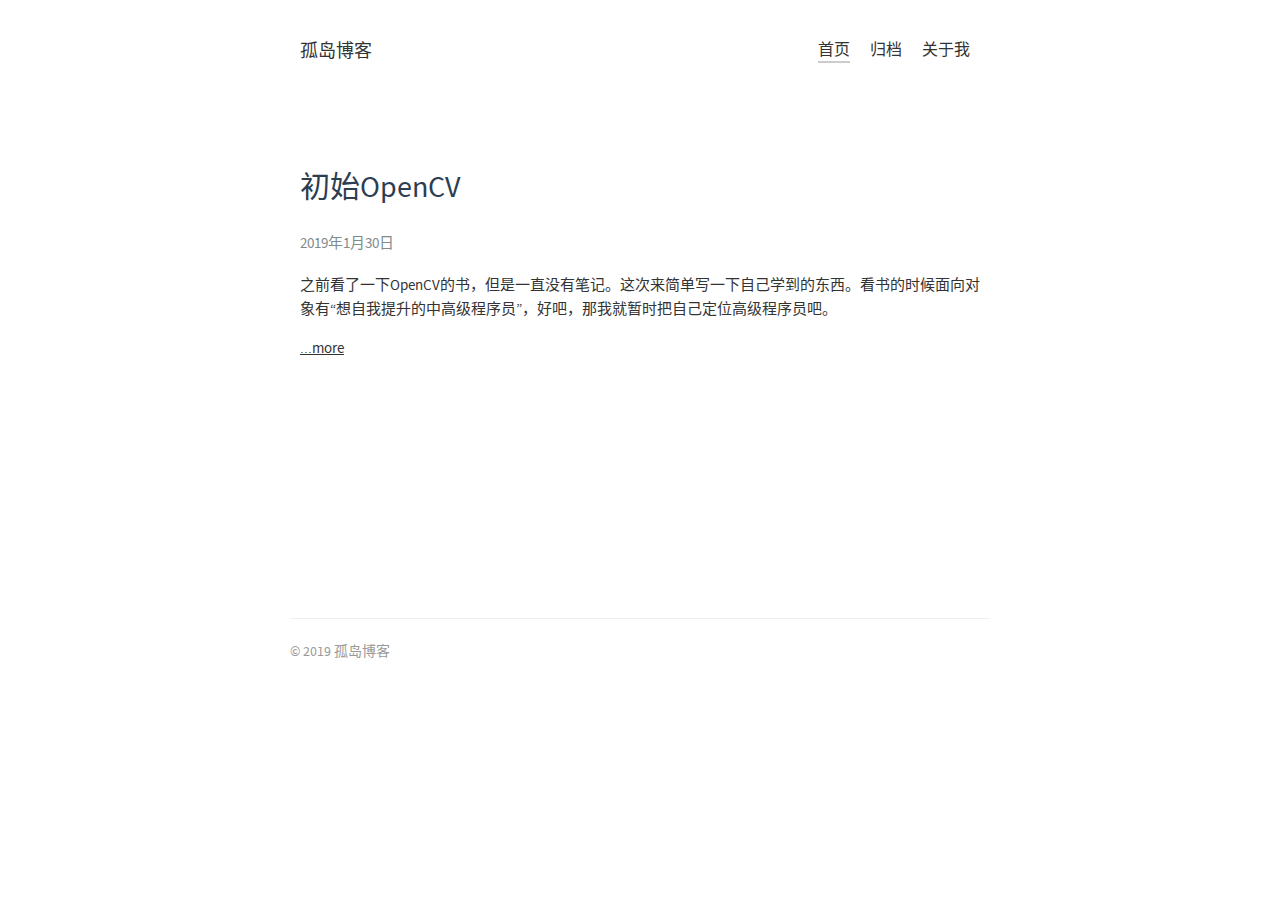
==== index.html @ 53d6f349 "Site updated: 2019-01-30 17:57:04" ====
<!DOCTYPE html><html lang="zh-CN"><head><meta name="generator" content="Hexo 3.8.0"><meta charset="utf-8"><meta name="X-UA-Compatible" content="IE=edge"><title> 孤岛博客</title><meta name="description" content="谁知道孤岛以外是什么"><meta name="viewport" content="width=device-width, initial-scale=1"><link rel="icon" href="/logo.png"><link rel="stylesheet" href="/css/style.css"><link rel="search" type="application/opensearchdescription+xml" href="https://islet.blog/atom.xml" title="孤岛博客"></head><body><div class="wrap"><header><h1 class="title">孤岛博客</h1><ul class="nav nav-list"><li class="nav-list-item"><a class="nav-list-link active" href="/" target="_self">首页</a></li><li class="nav-list-item"><a class="nav-list-link" href="/archives/" target="_self">归档</a></li><li class="nav-list-item"><a class="nav-list-link" href="https://zhangzhihao.site" target="_blank">关于我</a></li></ul></header><main class="container"><ul class="home post-list"><li class="post-list-item"><article class="post-block"><h2 class="post-title"><a class="post-title-link" href="/OpenCV/opencv-start/">初始OpenCV</a></h2><div class="post-info">2019年1月30日</div><div class="post-content"><p>之前看了一下OpenCV的书，但是一直没有笔记。这次来简单写一下自己学到的东西。看书的时候面向对象有“想自我提升的中高级程序员”，好吧，那我就暂时把自己定位高级程序员吧。</p></div><a class="read-more" href="/OpenCV/opencv-start/">...more</a></article></li></ul></main><footer><div class="paginator"></div><div class="copyright"><p>© 2019 孤岛博客</p></div></footer></div></body></html>
---- css/style.css ----
@charset "utf-8";
/* normalize.css v3.0.3 | MIT License | github.com/necolas/normalize.css */
html{font-family:sans-serif;-ms-text-size-adjust:100%;-webkit-text-size-adjust:100%;}body{margin:0}article,aside,details,figcaption,figure,footer,header,hgroup,main,menu,nav,section,summary{display:block}audio,canvas,progress,video{display:inline-block;vertical-align:baseline;}audio:not([controls]){display:none;height:0}[hidden],template{display:none}a{background-color:transparent}a:active,a:hover{outline:0}abbr[title]{border-bottom:1px dotted}b,strong{font-weight:bold}dfn{font-style:italic}h1{font-size:2em;margin:.67em 0}mark{background:#ff0;color:#000}small{font-size:80%}sub,sup{font-size:75%;line-height:0;position:relative;vertical-align:baseline}sup{top:-.5em}sub{bottom:-.25em}img{border:0}svg:not(:root){overflow:hidden}figure{margin:1em 40px}hr{box-sizing:content-box;height:0}pre{overflow:auto}code,kbd,pre,samp{font-family:monospace,monospace;font-size:1em}button,input,optgroup,select,textarea{color:inherit;font:inherit;margin:0;}button{overflow:visible}button,select{text-transform:none}button,html input[type="button"],input[type="reset"],input[type="submit"]{-webkit-appearance:button;cursor:pointer;}button[disabled],html input[disabled]{cursor:default}button::-moz-focus-inner,input::-moz-focus-inner{border:0;padding:0}input{line-height:normal}input[type="checkbox"],input[type="radio"]{box-sizing:border-box;padding:0;}input[type="number"]::-webkit-inner-spin-button,input[type="number"]::-webkit-outer-spin-button{height:auto}input[type="search"]{-webkit-appearance:textfield;box-sizing:content-box;}input[type="search"]::-webkit-search-cancel-button,input[type="search"]::-webkit-search-decoration{-webkit-appearance:none}fieldset{border:1px solid #c0c0c0;margin:0 2px;padding:.35em .625em .75em}legend{border:0;padding:0;}textarea{overflow:auto}optgroup{font-weight:bold}table{border-collapse:collapse;border-spacing:0}td,th{padding:0}::selection{background-color:#abd2fe}html,body{width:100%;height:100%}body{margin:0;color:#333;font-size:15px;line-height:1.6;background-color:#fff;font-family:'sourcesanspro','Helvetica Neue',Arial,sans-serif}ul.nav,ul.post-list{margin:0;padding:0;list-style-type:none}ul{margin:1rem 0}a,a:active{color:#0366d6;text-decoration:none}a.nav-list-link.active,a.nav-list-link:hover,a.post-title-link:hover{border-bottom:2px solid #ccc}hr{border:0}code{margin:0 2px;padding:3px 5px;color:#d73a49;border-radius:2px;white-space:inherit}iframe,video{max-width:100%;margin:1rem auto;display:block}table{width:100%;margin:1em auto;}table thead{background-color:#ddd;}table thead th{padding:5px;min-width:20px}table tbody tr:nth-child(2n){background-color:#eee}table tbody td{padding:5px;vertical-align:text-top}header{min-height:60px;padding:20px 10px;}header .title{float:left;margin-top:18px;font-size:18px;font-weight:normal;text-transform:uppercase}header .nav{float:right;left:80px}header .nav-list-item{display:inline-block;padding:19px 10px;}header .nav-list-item a{color:#333;font-size:16px;line-height:1.4}.home.post-list{margin:2em 0;}.home.post-list .post-list-item{padding:1em 0 3em;border-bottom:1px solid #efefef;}.home.post-list .post-list-item:last-child{border-bottom:0}.home.post-list .post-content h2:before,.home.post-list .post-content h3:before,.home.post-list .post-content h4:before,.home.post-list .post-content h5:before,.home.post-list .post-content h6:before{content:''}.home.post-list .post-content > ul{list-style:initial}.home.post-list .read-more{color:#333;text-decoration:underline}.archive .archive-year{font-size:2em}.archive .post-item{padding:1.5em 0;}.archive .post-item .post-info{float:right;width:125px;text-align:right;color:#7f8c8d}.archive .post-time,.archive .post-title-link{font-size:1rem}.archive .post-title-link{color:#333;word-break:break-all;}.archive .post-title-link:hover{border-bottom:0;text-decoration:underline}.archive .post-from{margin-left:8px;color:#333;}.archive .post-from:hover{text-decoration:underline}.post{padding-top:1em}.post-block .post-title{margin:.65em 0;font-weight:normal;font-size:2em;}.post-block .post-title .post-title-link{color:#2c3e50}.post-block .post-info{margin:1.2em 0;color:#7f8c8d;}.post-block .post-info span{margin-left:.5rem}.post-block .post-info a.post-from{margin-left:.5rem;padding:3px 6px;border-radius:5px;font-size:14px;color:#333;}.post-block .post-info a.post-from:hover{text-decoration:underline}.post-content h2,.post-content h3,.post-content h4,.post-content h5,.post-content h6{position:relative;margin:1em 0}.post-content h2,.post-content h3{font-size:22px}.post-content h4,.post-content h5,.post-content h6{font-size:18px}.post-content a{color:#0366d6;word-break:break-all;}.post-content a:hover{text-decoration:underline}.post-content blockquote{margin:2em 0;padding-left:20px;border-left:.25em solid #dfe2e5;color:#6a737d}.post-content img{display:block;max-width:100%;margin:1em auto}.post-content > table,.post-content > figure.highlight{box-shadow:0 1px 2px rgba(0,0,0,0.125)}.post-content .tip{position:relative;margin:2em 0;padding:12px 24px 12px 30px;border-left:4px solid #f66;border-top-right-radius:2px;border-bottom-right-radius:2px;background-color:#f8f8f8;}.post-content .tip br{display:none}.post-content .tip:before{position:absolute;top:14px;left:-12px;content:"!";width:20px;height:20px;border-radius:100%;color:#fff;font-size:14px;line-height:20px;font-weight:bold;text-align:center;background-color:#f66;font-family:'Dosis','Source Sans Pro','Helvetica Neue',Arial,sans-serif}#mask{position:fixed;overflow:scroll;width:100%;height:100%;padding:1em 0;background-color:rgba(0,0,0,0.5);z-index:10;}#mask #mask-image{max-width:95%}code,pre{font-size:.8em;background-color:#f8f8f8;font-family:'Roboto Mono',Monaco,courier,monospace}.highlight{position:relative;margin:1em 0;border-radius:2px;line-height:1.1em;background-color:#f8f8f8;overflow-x:auto;}.highlight table,.highlight tr,.highlight td{width:100%;border-collapse:collapse;padding:0;margin:0}.highlight .gutter{display:none}.highlight .code pre{padding:1.2em 1.4em;line-height:1.5em;margin:0;}.highlight .code pre .line{width:auto;height:18px}.codebase,.highlight.#html .code:after,.highlight.#js .code:after,.highlight.#bash .code:after,.highlight.#css .code:after,.highlight.#scss .code:after,.highlight.#diff .code:after,.highlight.#java .code:after,.highlight.#xml .code:after,.highlight.#python .code:after,.highlight.#json .code:after,.highlight.#swift .code:after,.highlight.#ruby .code:after,.highlight.#perl .code:after,.highlight.#php .code:after,.highlight.#c .code:after,.highlight.#cpp .code:after,.highlight.#ts .code:after{position:absolute;top:0;right:0;color:#ccc;text-align:right;font-size:.75em;padding:5px 10px 0;line-height:15px;height:15px;font-weight:600}.highlight.#html .code:after{content:"html";}.highlight.#js .code:after{content:"js";}.highlight.#bash .code:after{content:"bash";}.highlight.#css .code:after{content:"css";}.highlight.#scss .code:after{content:"scss";}.highlight.#diff .code:after{content:"diff";}.highlight.#java .code:after{content:"java";}.highlight.#xml .code:after{content:"xml";}.highlight.#python .code:after{content:"python";}.highlight.#json .code:after{content:"json";}.highlight.#swift .code:after{content:"swift";}.highlight.#ruby .code:after{content:"ruby";}.highlight.#perl .code:after{content:"perl";}.highlight.#php .code:after{content:"php";}.highlight.#c .code:after{content:"c";}.highlight.#java .code:after{content:"java";}.highlight.#cpp .code:after{content:"cpp";}.highlight.#ts .code:after{content:"ts";}.highlight.cpp .code:after{content:'C++'}pre{color:#525252;}pre .function .keyword,pre .constant{color:#005cc5}pre .keyword,pre .attribute{color:#d73a49}pre .number,pre .literal{color:#ae81ff}pre .tag,pre .tag .title,pre .change,pre .winutils,pre .flow,pre .lisp .title,pre .clojure .built_in,pre .nginx .title,pre .tex .special{color:#2973b7}pre .symbol,pre .symbol .string,pre .value,pre .regexp{color:#032f62}pre .title{color:#83b917}pre .tag .value,pre .string,pre .subst,pre .haskell .type,pre .preprocessor,pre .ruby .class .parent,pre .built_in,pre .sql .aggregate,pre .django .template_tag,pre .django .variable,pre .smalltalk .class,pre .javadoc,pre .django .filter .argument,pre .smalltalk .localvars,pre .smalltalk .array,pre .attr_selector,pre .pseudo,pre .addition,pre .stream,pre .envvar,pre .apache .tag,pre .apache .cbracket,pre .tex .command,pre .prompt{color:#032f62}pre .comment,pre .java .annotation,pre .python .decorator,pre .template_comment,pre .pi,pre .doctype,pre .shebang,pre .apache .sqbracket,pre .tex .formula{color:#b3b3b3}pre .deletion{color:#ba4545}pre .coffeescript .javascript,pre .javascript .xml,pre .tex .formula,pre .xml .javascript,pre .xml .vbscript,pre .xml .css,pre .xml .cdata{opacity:.5}.paginator{margin:6em 0;height:32px;text-align:center;}.paginator .prev,.paginator .next{float:left;margin:0 4px;padding:4px 12px;border-radius:4px;border:1px solid transparent;font-size:14px;color:#666;transition:all .3s;}.paginator .prev:hover,.paginator .next:hover{color:#333;border-color:#999}.paginator .next{float:right}.ds-thread,#disqus_thread{margin-bottom:2em}main.container{margin:2em 10px}@media screen and (min-width:700px){.wrap{width:700px;margin:0 auto}}@media screen and (max-width:700px){.wrap{width:100%}header .title{margin-top:10px}header a.logo-link,header ul.nav.nav-list{float:none;display:block;text-align:center}header li.nav-list-item{padding:10px 10px}main.container,.home.post-list,.archive{margin-top:0}.archive .post-item{padding-left:20px}.post-content h2,.post-content h3,.post-content h4,.post-content h5,.post-content h6{max-width:300px;left:15px}.ds-thread,#disqus_thread{margin:2em 10px}}footer{padding-bottom:1px;}footer .copyright{padding:1em 0 5em;border-top:1px solid #efefef;text-align:left;}footer .copyright p,footer .copyright a{font-size:14px;font-weight:100;color:#999;margin:.5em 0}footer .copyright a:hover{text-decoration:underline;color:#666}@font-face{font-family:'sourcesanspro';src:url("../font/sourcesanspro.woff2") format('woff2'),url("../font/sourcesanspro.woff") format('woff');font-weight:normal;font-style:normal}
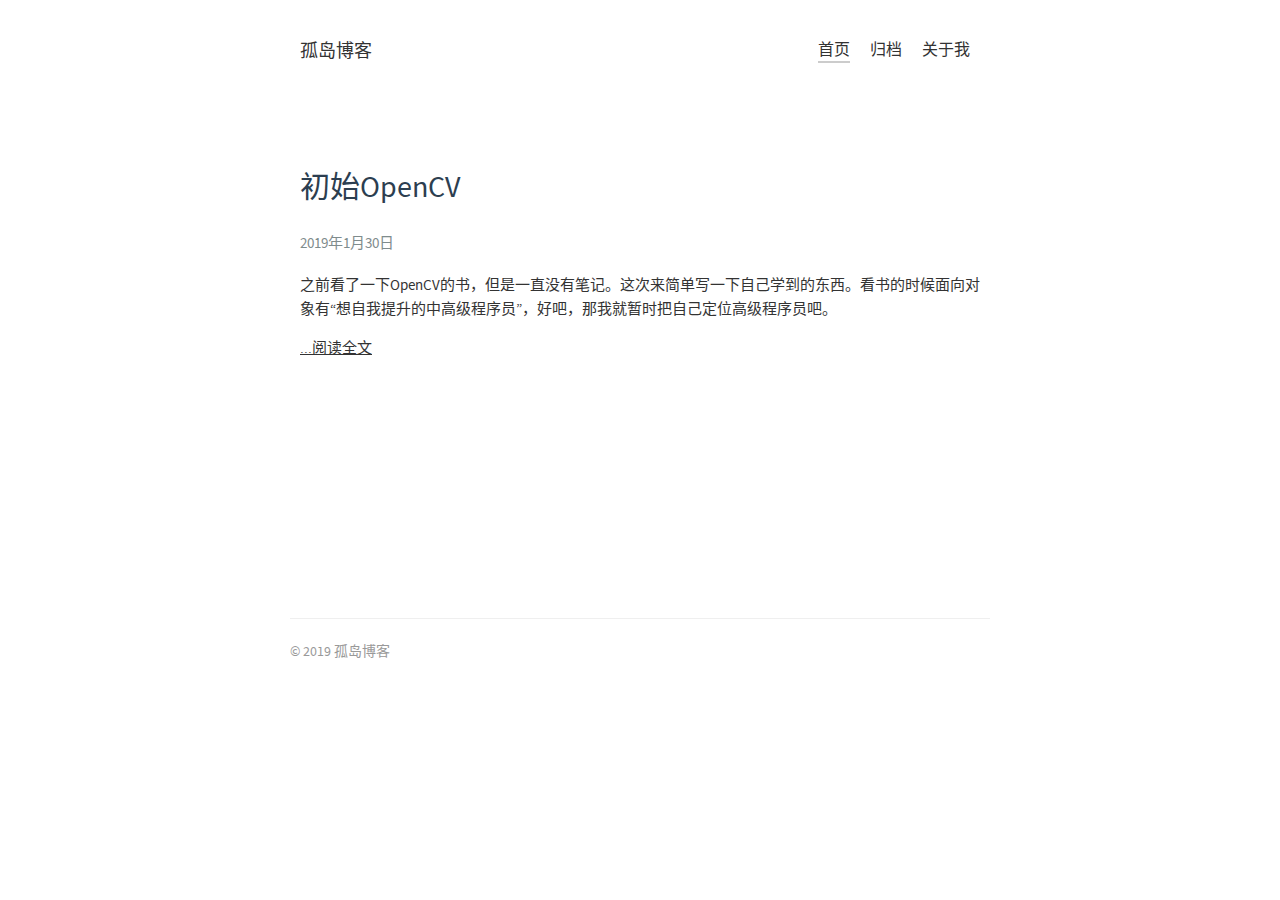
==== commit ff180c5a: "Site updated: 2019-01-30 18:02:40" ====
--- a/index.html
+++ b/index.html
@@ -1 +1 @@
-<!DOCTYPE html><html lang="zh-CN"><head><meta name="generator" content="Hexo 3.8.0"><meta charset="utf-8"><meta name="X-UA-Compatible" content="IE=edge"><title> 孤岛博客</title><meta name="description" content="谁知道孤岛以外是什么"><meta name="viewport" content="width=device-width, initial-scale=1"><link rel="icon" href="/logo.png"><link rel="stylesheet" href="/css/style.css"><link rel="search" type="application/opensearchdescription+xml" href="https://islet.blog/atom.xml" title="孤岛博客"></head><body><div class="wrap"><header><h1 class="title">孤岛博客</h1><ul class="nav nav-list"><li class="nav-list-item"><a class="nav-list-link active" href="/" target="_self">首页</a></li><li class="nav-list-item"><a class="nav-list-link" href="/archives/" target="_self">归档</a></li><li class="nav-list-item"><a class="nav-list-link" href="https://zhangzhihao.site" target="_blank">关于我</a></li></ul></header><main class="container"><ul class="home post-list"><li class="post-list-item"><article class="post-block"><h2 class="post-title"><a class="post-title-link" href="/OpenCV/opencv-start/">初始OpenCV</a></h2><div class="post-info">2019年1月30日</div><div class="post-content"><p>之前看了一下OpenCV的书，但是一直没有笔记。这次来简单写一下自己学到的东西。看书的时候面向对象有“想自我提升的中高级程序员”，好吧，那我就暂时把自己定位高级程序员吧。</p></div><a class="read-more" href="/OpenCV/opencv-start/">...more</a></article></li></ul></main><footer><div class="paginator"></div><div class="copyright"><p>© 2019 孤岛博客</p></div></footer></div></body></html>+<!DOCTYPE html><html lang="zh-CN"><head><meta name="generator" content="Hexo 3.8.0"><meta charset="utf-8"><meta name="X-UA-Compatible" content="IE=edge"><title> 孤岛博客</title><meta name="description" content="谁知道孤岛以外是什么"><meta name="viewport" content="width=device-width, initial-scale=1"><link rel="icon" href="/logo.png"><link rel="stylesheet" href="/css/style.css"><link rel="search" type="application/opensearchdescription+xml" href="https://islet.blog/atom.xml" title="孤岛博客"></head><body><div class="wrap"><header><h1 class="title">孤岛博客</h1><ul class="nav nav-list"><li class="nav-list-item"><a class="nav-list-link active" href="/" target="_self">首页</a></li><li class="nav-list-item"><a class="nav-list-link" href="/archives/" target="_self">归档</a></li><li class="nav-list-item"><a class="nav-list-link" href="https://zhangzhihao.site" target="_blank">关于我</a></li></ul></header><main class="container"><ul class="home post-list"><li class="post-list-item"><article class="post-block"><h2 class="post-title"><a class="post-title-link" href="/OpenCV/opencv-start/">初始OpenCV</a></h2><div class="post-info">2019年1月30日</div><div class="post-content"><p>之前看了一下OpenCV的书，但是一直没有笔记。这次来简单写一下自己学到的东西。看书的时候面向对象有“想自我提升的中高级程序员”，好吧，那我就暂时把自己定位高级程序员吧。</p></div><a class="read-more" href="/OpenCV/opencv-start/">...阅读全文</a></article></li></ul></main><footer><div class="paginator"></div><div class="copyright"><p>© 2019 孤岛博客</p></div></footer></div></body></html>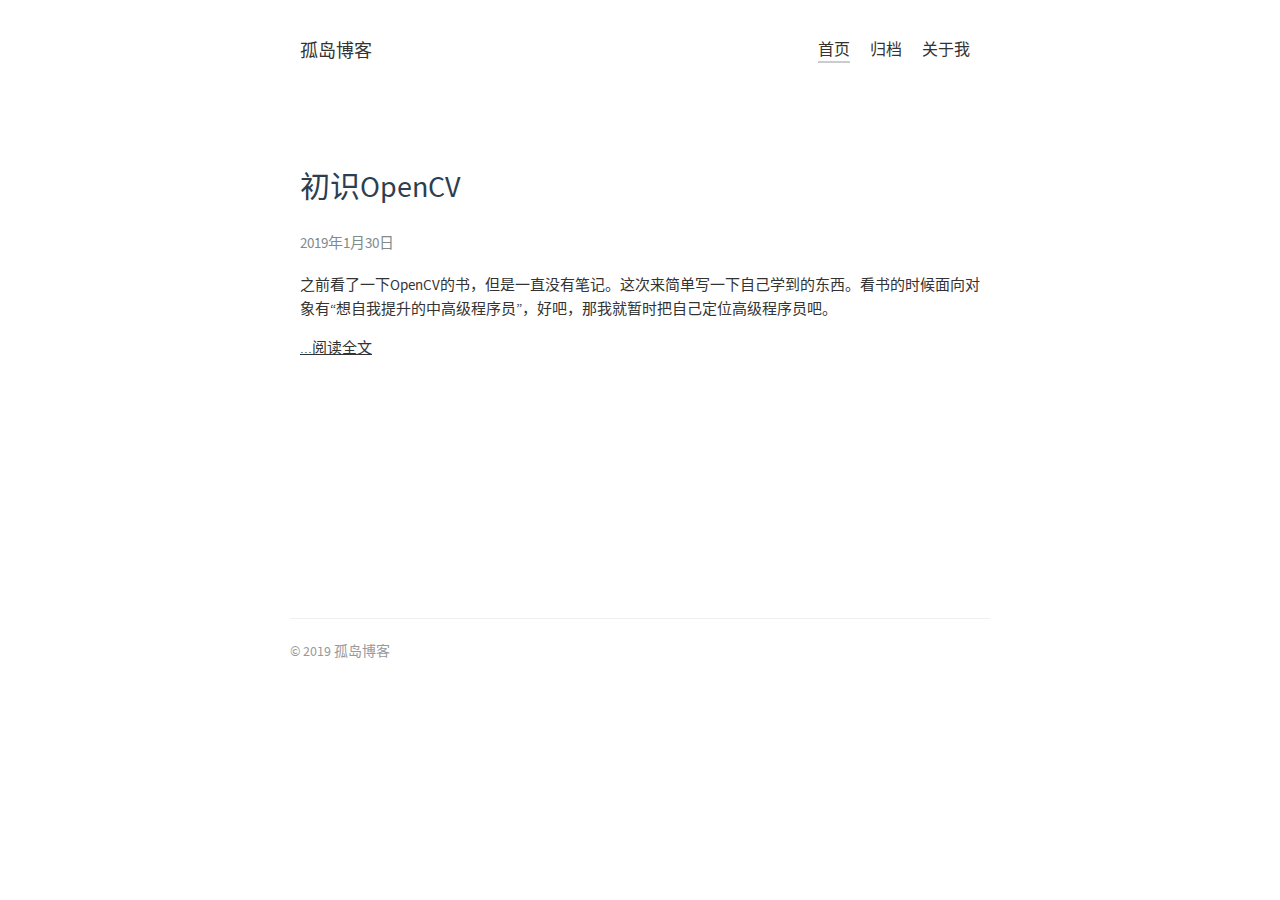
==== commit fa786d71: "Site updated: 2019-01-31 10:12:52" ====
--- a/index.html
+++ b/index.html
@@ -1 +1 @@
-<!DOCTYPE html><html lang="zh-CN"><head><meta name="generator" content="Hexo 3.8.0"><meta charset="utf-8"><meta name="X-UA-Compatible" content="IE=edge"><title> 孤岛博客</title><meta name="description" content="谁知道孤岛以外是什么"><meta name="viewport" content="width=device-width, initial-scale=1"><link rel="icon" href="/logo.png"><link rel="stylesheet" href="/css/style.css"><link rel="search" type="application/opensearchdescription+xml" href="https://islet.blog/atom.xml" title="孤岛博客"></head><body><div class="wrap"><header><h1 class="title">孤岛博客</h1><ul class="nav nav-list"><li class="nav-list-item"><a class="nav-list-link active" href="/" target="_self">首页</a></li><li class="nav-list-item"><a class="nav-list-link" href="/archives/" target="_self">归档</a></li><li class="nav-list-item"><a class="nav-list-link" href="https://zhangzhihao.site" target="_blank">关于我</a></li></ul></header><main class="container"><ul class="home post-list"><li class="post-list-item"><article class="post-block"><h2 class="post-title"><a class="post-title-link" href="/OpenCV/opencv-start/">初始OpenCV</a></h2><div class="post-info">2019年1月30日</div><div class="post-content"><p>之前看了一下OpenCV的书，但是一直没有笔记。这次来简单写一下自己学到的东西。看书的时候面向对象有“想自我提升的中高级程序员”，好吧，那我就暂时把自己定位高级程序员吧。</p></div><a class="read-more" href="/OpenCV/opencv-start/">...阅读全文</a></article></li></ul></main><footer><div class="paginator"></div><div class="copyright"><p>© 2019 孤岛博客</p></div></footer></div></body></html>+<!DOCTYPE html><html lang="zh-CN"><head><meta name="generator" content="Hexo 3.8.0"><meta charset="utf-8"><meta name="X-UA-Compatible" content="IE=edge"><title> 孤岛博客</title><meta name="description" content="谁知道孤岛以外是什么"><meta name="viewport" content="width=device-width, initial-scale=1"><link rel="icon" href="/logo.png"><link rel="stylesheet" href="/css/style.css"><link rel="search" type="application/opensearchdescription+xml" href="https://islet.blog/atom.xml" title="孤岛博客"></head><body><div class="wrap"><header><h1 class="title">孤岛博客</h1><ul class="nav nav-list"><li class="nav-list-item"><a class="nav-list-link active" href="/" target="_self">首页</a></li><li class="nav-list-item"><a class="nav-list-link" href="/archives/" target="_self">归档</a></li><li class="nav-list-item"><a class="nav-list-link" href="https://zhangzhihao.site" target="_blank">关于我</a></li></ul></header><main class="container"><ul class="home post-list"><li class="post-list-item"><article class="post-block"><h2 class="post-title"><a class="post-title-link" href="/OpenCV/opencv-start/">初识OpenCV</a></h2><div class="post-info">2019年1月30日</div><div class="post-content"><p>之前看了一下OpenCV的书，但是一直没有笔记。这次来简单写一下自己学到的东西。看书的时候面向对象有“想自我提升的中高级程序员”，好吧，那我就暂时把自己定位高级程序员吧。</p></div><a class="read-more" href="/OpenCV/opencv-start/">...阅读全文</a></article></li></ul></main><footer><div class="paginator"></div><div class="copyright"><p>© 2019 孤岛博客</p></div></footer></div></body></html>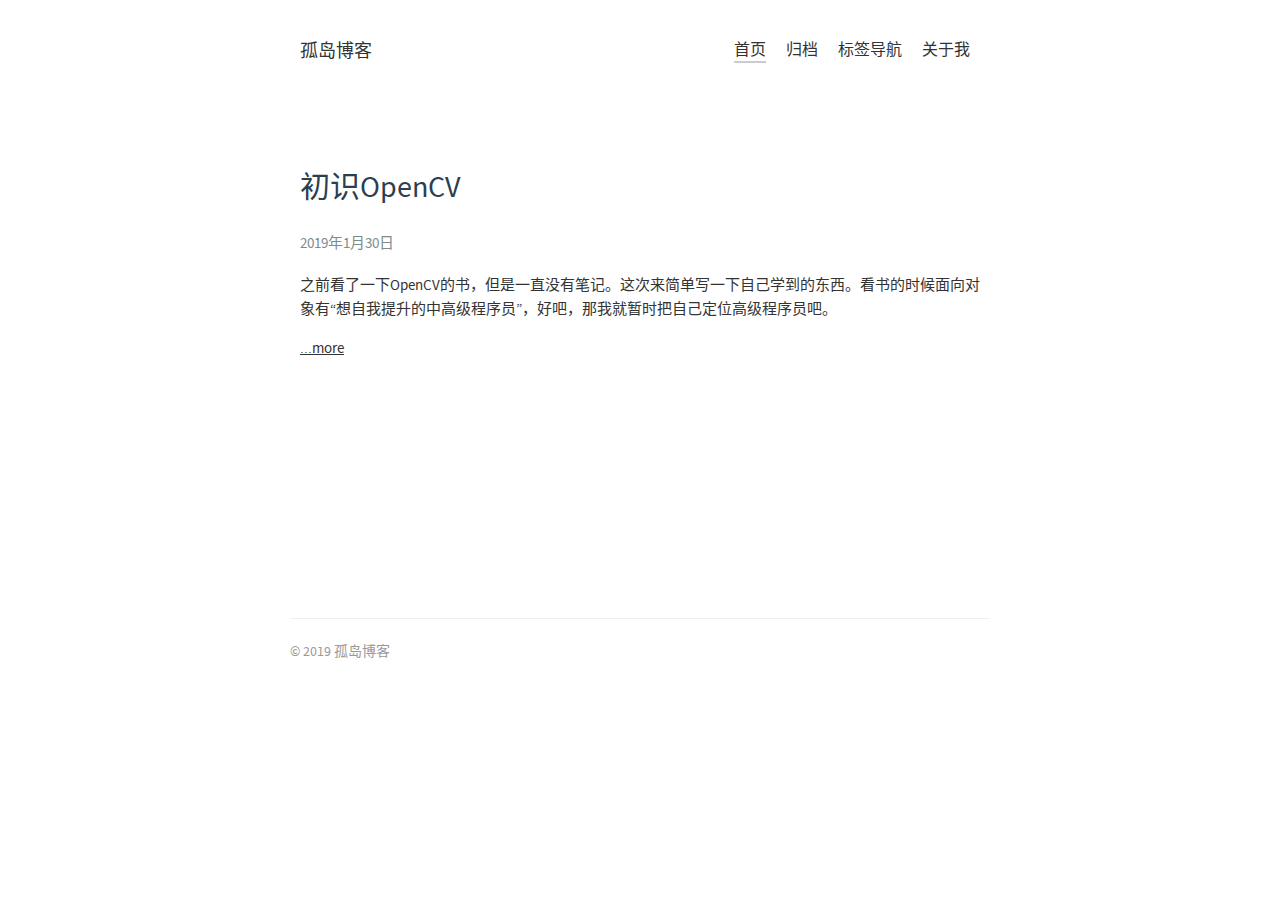
==== commit 7909af5e: "Site updated: 2019-01-31 10:34:20" ====
--- a/index.html
+++ b/index.html
@@ -1 +1 @@
-<!DOCTYPE html><html lang="zh-CN"><head><meta name="generator" content="Hexo 3.8.0"><meta charset="utf-8"><meta name="X-UA-Compatible" content="IE=edge"><title> 孤岛博客</title><meta name="description" content="谁知道孤岛以外是什么"><meta name="viewport" content="width=device-width, initial-scale=1"><link rel="icon" href="/logo.png"><link rel="stylesheet" href="/css/style.css"><link rel="search" type="application/opensearchdescription+xml" href="https://islet.blog/atom.xml" title="孤岛博客"></head><body><div class="wrap"><header><h1 class="title">孤岛博客</h1><ul class="nav nav-list"><li class="nav-list-item"><a class="nav-list-link active" href="/" target="_self">首页</a></li><li class="nav-list-item"><a class="nav-list-link" href="/archives/" target="_self">归档</a></li><li class="nav-list-item"><a class="nav-list-link" href="https://zhangzhihao.site" target="_blank">关于我</a></li></ul></header><main class="container"><ul class="home post-list"><li class="post-list-item"><article class="post-block"><h2 class="post-title"><a class="post-title-link" href="/OpenCV/opencv-start/">初识OpenCV</a></h2><div class="post-info">2019年1月30日</div><div class="post-content"><p>之前看了一下OpenCV的书，但是一直没有笔记。这次来简单写一下自己学到的东西。看书的时候面向对象有“想自我提升的中高级程序员”，好吧，那我就暂时把自己定位高级程序员吧。</p></div><a class="read-more" href="/OpenCV/opencv-start/">...阅读全文</a></article></li></ul></main><footer><div class="paginator"></div><div class="copyright"><p>© 2019 孤岛博客</p></div></footer></div></body></html>+<!DOCTYPE html><html lang="zh-CN"><head><meta name="generator" content="Hexo 3.8.0"><meta charset="utf-8"><meta name="X-UA-Compatible" content="IE=edge"><title> 孤岛博客</title><meta name="description" content="谁知道孤岛以外是什么"><meta name="viewport" content="width=device-width, initial-scale=1"><link rel="icon" href="/logo.png"><link rel="stylesheet" href="/css/style.css"><link rel="search" type="application/opensearchdescription+xml" href="https://islet.blog/atom.xml" title="孤岛博客"></head><body><div class="wrap"><header><h1 class="title">孤岛博客</h1><ul class="nav nav-list"><li class="nav-list-item"><a class="nav-list-link active" href="/" target="_self">首页</a></li><li class="nav-list-item"><a class="nav-list-link" href="/archives/" target="_self">归档</a></li><li class="nav-list-item"><a class="nav-list-link" href="/map/" target="_self">标签导航</a></li><li class="nav-list-item"><a class="nav-list-link" href="https://zhangzhihao.site" target="_blank">关于我</a></li></ul></header><main class="container"><ul class="home post-list"><li class="post-list-item"><article class="post-block"><h2 class="post-title"><a class="post-title-link" href="/OpenCV/opencv-start/">初识OpenCV</a></h2><div class="post-info">2019年1月30日</div><div class="post-content"><p>之前看了一下OpenCV的书，但是一直没有笔记。这次来简单写一下自己学到的东西。看书的时候面向对象有“想自我提升的中高级程序员”，好吧，那我就暂时把自己定位高级程序员吧。</p></div><a class="read-more" href="/OpenCV/opencv-start/">...more</a></article></li></ul></main><footer><div class="paginator"></div><div class="copyright"><p>© 2019 孤岛博客</p></div></footer></div></body></html>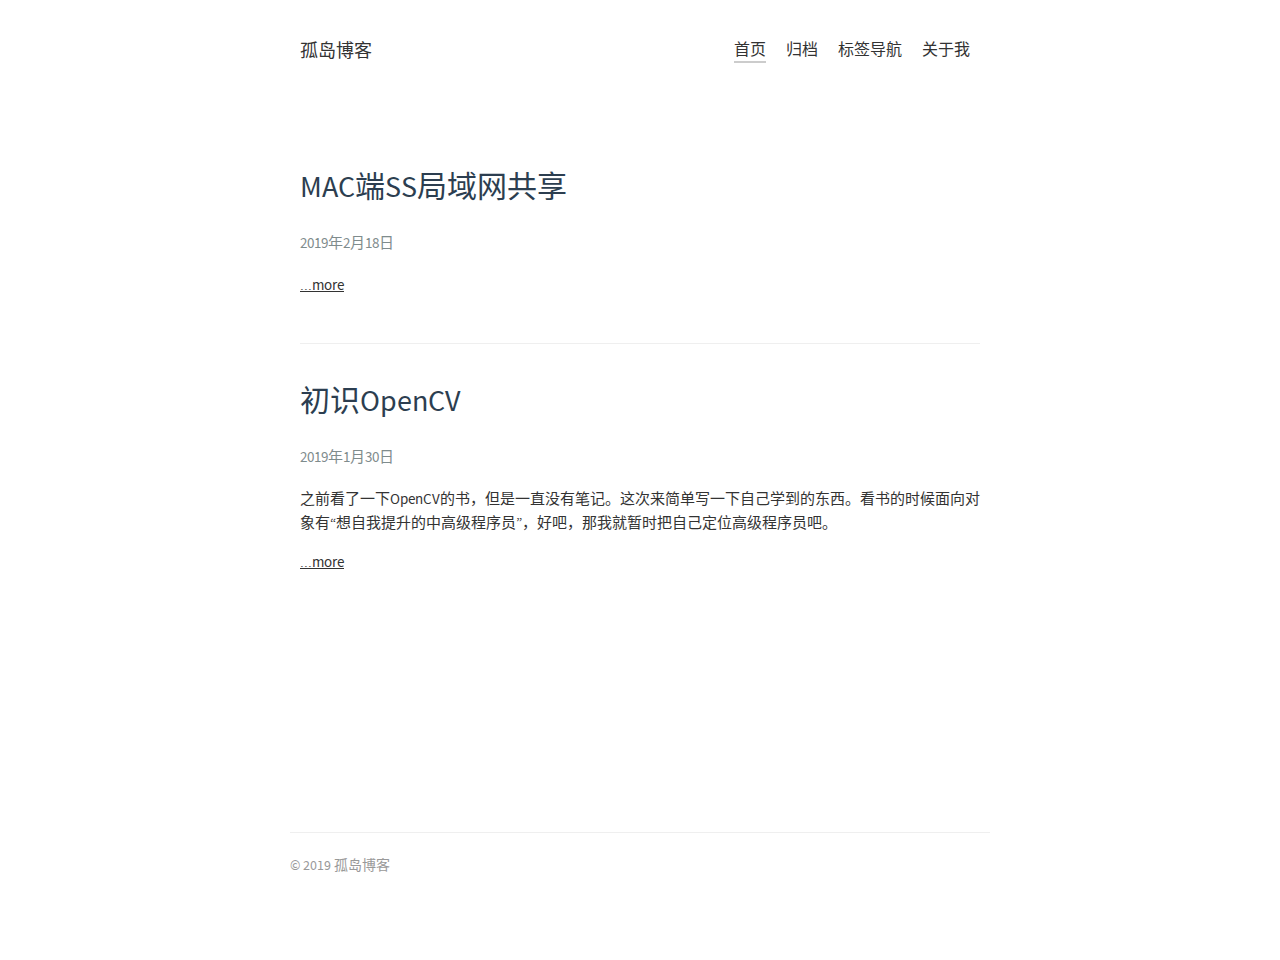
==== commit 0d9fd7e4: "Site updated: 2019-02-18 16:06:36" ====
--- a/index.html
+++ b/index.html
@@ -1 +1 @@
-<!DOCTYPE html><html lang="zh-CN"><head><meta name="generator" content="Hexo 3.8.0"><meta charset="utf-8"><meta name="X-UA-Compatible" content="IE=edge"><title> 孤岛博客</title><meta name="description" content="谁知道孤岛以外是什么"><meta name="viewport" content="width=device-width, initial-scale=1"><link rel="icon" href="/logo.png"><link rel="stylesheet" href="/css/style.css"><link rel="search" type="application/opensearchdescription+xml" href="https://islet.blog/atom.xml" title="孤岛博客"></head><body><div class="wrap"><header><h1 class="title">孤岛博客</h1><ul class="nav nav-list"><li class="nav-list-item"><a class="nav-list-link active" href="/" target="_self">首页</a></li><li class="nav-list-item"><a class="nav-list-link" href="/archives/" target="_self">归档</a></li><li class="nav-list-item"><a class="nav-list-link" href="/map/" target="_self">标签导航</a></li><li class="nav-list-item"><a class="nav-list-link" href="https://zhangzhihao.site" target="_blank">关于我</a></li></ul></header><main class="container"><ul class="home post-list"><li class="post-list-item"><article class="post-block"><h2 class="post-title"><a class="post-title-link" href="/OpenCV/opencv-start/">初识OpenCV</a></h2><div class="post-info">2019年1月30日</div><div class="post-content"><p>之前看了一下OpenCV的书，但是一直没有笔记。这次来简单写一下自己学到的东西。看书的时候面向对象有“想自我提升的中高级程序员”，好吧，那我就暂时把自己定位高级程序员吧。</p></div><a class="read-more" href="/OpenCV/opencv-start/">...more</a></article></li></ul></main><footer><div class="paginator"></div><div class="copyright"><p>© 2019 孤岛博客</p></div></footer></div></body></html>+<!DOCTYPE html><html lang="zh-CN"><head><meta name="generator" content="Hexo 3.8.0"><meta charset="utf-8"><meta name="X-UA-Compatible" content="IE=edge"><title> 孤岛博客</title><meta name="description" content="谁知道孤岛以外是什么"><meta name="viewport" content="width=device-width, initial-scale=1"><link rel="icon" href="/logo.png"><link rel="stylesheet" href="/css/style.css"><link rel="search" type="application/opensearchdescription+xml" href="https://islet.blog/atom.xml" title="孤岛博客"></head><body><div class="wrap"><header><h1 class="title">孤岛博客</h1><ul class="nav nav-list"><li class="nav-list-item"><a class="nav-list-link active" href="/" target="_self">首页</a></li><li class="nav-list-item"><a class="nav-list-link" href="/archives/" target="_self">归档</a></li><li class="nav-list-item"><a class="nav-list-link" href="/map/" target="_self">标签导航</a></li><li class="nav-list-item"><a class="nav-list-link" href="https://zhangzhihao.site" target="_blank">关于我</a></li></ul></header><main class="container"><ul class="home post-list"><li class="post-list-item"><article class="post-block"><h2 class="post-title"><a class="post-title-link" href="/default/mac-share-ss/">MAC端SS局域网共享</a></h2><div class="post-info">2019年2月18日</div><div class="post-content"></div><a class="read-more" href="/default/mac-share-ss/">...more</a></article></li><li class="post-list-item"><article class="post-block"><h2 class="post-title"><a class="post-title-link" href="/OpenCV/opencv-start/">初识OpenCV</a></h2><div class="post-info">2019年1月30日</div><div class="post-content"><p>之前看了一下OpenCV的书，但是一直没有笔记。这次来简单写一下自己学到的东西。看书的时候面向对象有“想自我提升的中高级程序员”，好吧，那我就暂时把自己定位高级程序员吧。</p></div><a class="read-more" href="/OpenCV/opencv-start/">...more</a></article></li></ul></main><footer><div class="paginator"></div><div class="copyright"><p>© 2019 孤岛博客</p></div></footer></div></body></html>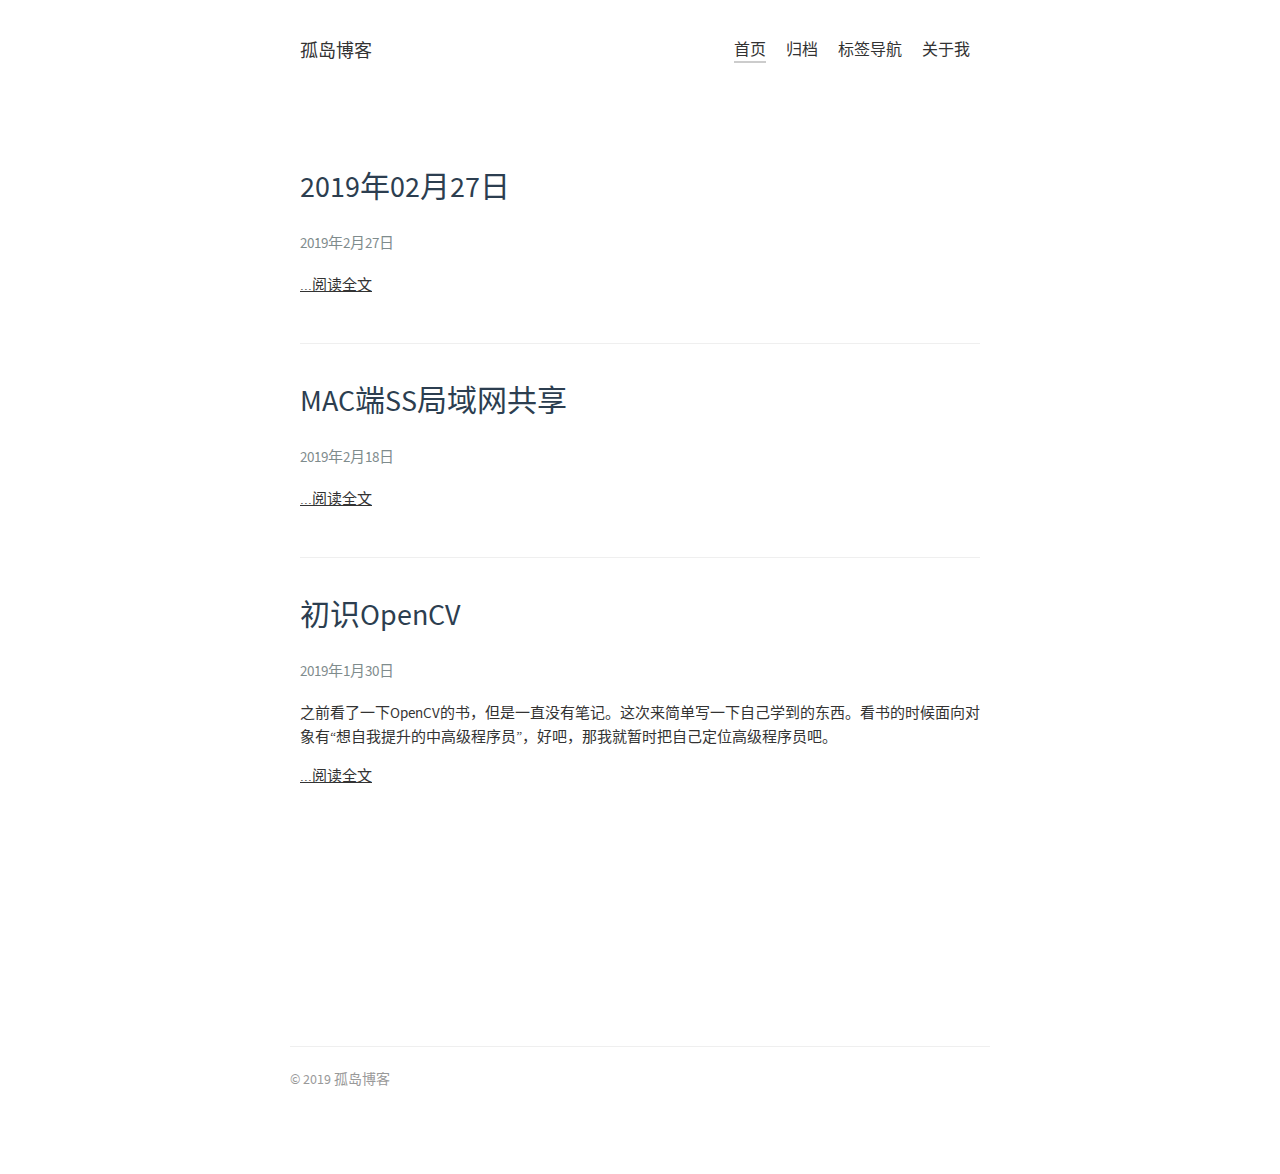
==== commit 02754003: "Site updated: 2019-02-27 15:23:58" ====
--- a/index.html
+++ b/index.html
@@ -1 +1 @@
-<!DOCTYPE html><html lang="zh-CN"><head><meta name="generator" content="Hexo 3.8.0"><meta charset="utf-8"><meta name="X-UA-Compatible" content="IE=edge"><title> 孤岛博客</title><meta name="description" content="谁知道孤岛以外是什么"><meta name="viewport" content="width=device-width, initial-scale=1"><link rel="icon" href="/logo.png"><link rel="stylesheet" href="/css/style.css"><link rel="search" type="application/opensearchdescription+xml" href="https://islet.blog/atom.xml" title="孤岛博客"></head><body><div class="wrap"><header><h1 class="title">孤岛博客</h1><ul class="nav nav-list"><li class="nav-list-item"><a class="nav-list-link active" href="/" target="_self">首页</a></li><li class="nav-list-item"><a class="nav-list-link" href="/archives/" target="_self">归档</a></li><li class="nav-list-item"><a class="nav-list-link" href="/map/" target="_self">标签导航</a></li><li class="nav-list-item"><a class="nav-list-link" href="https://zhangzhihao.site" target="_blank">关于我</a></li></ul></header><main class="container"><ul class="home post-list"><li class="post-list-item"><article class="post-block"><h2 class="post-title"><a class="post-title-link" href="/default/mac-share-ss/">MAC端SS局域网共享</a></h2><div class="post-info">2019年2月18日</div><div class="post-content"></div><a class="read-more" href="/default/mac-share-ss/">...more</a></article></li><li class="post-list-item"><article class="post-block"><h2 class="post-title"><a class="post-title-link" href="/OpenCV/opencv-start/">初识OpenCV</a></h2><div class="post-info">2019年1月30日</div><div class="post-content"><p>之前看了一下OpenCV的书，但是一直没有笔记。这次来简单写一下自己学到的东西。看书的时候面向对象有“想自我提升的中高级程序员”，好吧，那我就暂时把自己定位高级程序员吧。</p></div><a class="read-more" href="/OpenCV/opencv-start/">...more</a></article></li></ul></main><footer><div class="paginator"></div><div class="copyright"><p>© 2019 孤岛博客</p></div></footer></div></body></html>+<!DOCTYPE html><html lang="zh-CN"><head><meta name="generator" content="Hexo 3.8.0"><meta charset="utf-8"><meta name="X-UA-Compatible" content="IE=edge"><title> 孤岛博客</title><meta name="description" content="谁知道孤岛以外是什么"><meta name="viewport" content="width=device-width, initial-scale=1"><link rel="icon" href="/logo.png"><link rel="stylesheet" href="/css/style.css"><link rel="search" type="application/opensearchdescription+xml" href="https://islet.blog/atom.xml" title="孤岛博客"></head><body><div class="wrap"><header><h1 class="title">孤岛博客</h1><ul class="nav nav-list"><li class="nav-list-item"><a class="nav-list-link active" href="/" target="_self">首页</a></li><li class="nav-list-item"><a class="nav-list-link" href="/archives/" target="_self">归档</a></li><li class="nav-list-item"><a class="nav-list-link" href="/map/" target="_self">标签导航</a></li><li class="nav-list-item"><a class="nav-list-link" href="https://zhangzhihao.site" target="_blank">关于我</a></li></ul></header><main class="container"><ul class="home post-list"><li class="post-list-item"><article class="post-block"><h2 class="post-title"><a class="post-title-link" href="/default/2019-02-27/">2019年02月27日</a></h2><div class="post-info">2019年2月27日</div><div class="post-content"></div><a class="read-more" href="/default/2019-02-27/">...阅读全文</a></article></li><li class="post-list-item"><article class="post-block"><h2 class="post-title"><a class="post-title-link" href="/default/mac-share-ss/">MAC端SS局域网共享</a></h2><div class="post-info">2019年2月18日</div><div class="post-content"></div><a class="read-more" href="/default/mac-share-ss/">...阅读全文</a></article></li><li class="post-list-item"><article class="post-block"><h2 class="post-title"><a class="post-title-link" href="/OpenCV/opencv-start/">初识OpenCV</a></h2><div class="post-info">2019年1月30日</div><div class="post-content"><p>之前看了一下OpenCV的书，但是一直没有笔记。这次来简单写一下自己学到的东西。看书的时候面向对象有“想自我提升的中高级程序员”，好吧，那我就暂时把自己定位高级程序员吧。</p></div><a class="read-more" href="/OpenCV/opencv-start/">...阅读全文</a></article></li></ul></main><footer><div class="paginator"></div><div class="copyright"><p>© 2019 孤岛博客</p></div></footer></div></body></html>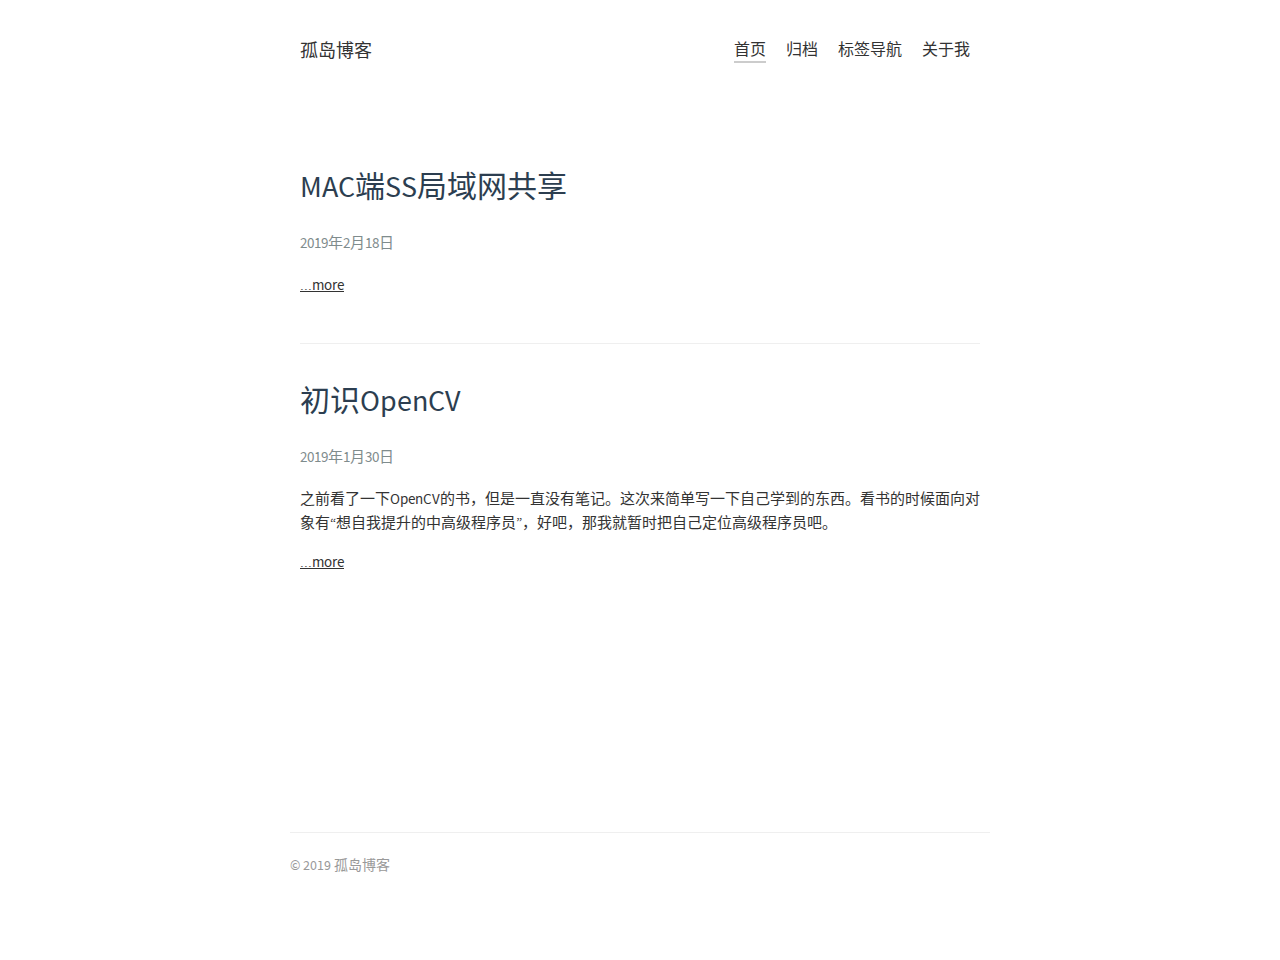
==== commit 3da20adb: "Site updated: 2019-03-05 11:11:52" ====
--- a/index.html
+++ b/index.html
@@ -1 +1 @@
-<!DOCTYPE html><html lang="zh-CN"><head><meta name="generator" content="Hexo 3.8.0"><meta charset="utf-8"><meta name="X-UA-Compatible" content="IE=edge"><title> 孤岛博客</title><meta name="description" content="谁知道孤岛以外是什么"><meta name="viewport" content="width=device-width, initial-scale=1"><link rel="icon" href="/logo.png"><link rel="stylesheet" href="/css/style.css"><link rel="search" type="application/opensearchdescription+xml" href="https://islet.blog/atom.xml" title="孤岛博客"></head><body><div class="wrap"><header><h1 class="title">孤岛博客</h1><ul class="nav nav-list"><li class="nav-list-item"><a class="nav-list-link active" href="/" target="_self">首页</a></li><li class="nav-list-item"><a class="nav-list-link" href="/archives/" target="_self">归档</a></li><li class="nav-list-item"><a class="nav-list-link" href="/map/" target="_self">标签导航</a></li><li class="nav-list-item"><a class="nav-list-link" href="https://zhangzhihao.site" target="_blank">关于我</a></li></ul></header><main class="container"><ul class="home post-list"><li class="post-list-item"><article class="post-block"><h2 class="post-title"><a class="post-title-link" href="/default/2019-02-27/">2019年02月27日</a></h2><div class="post-info">2019年2月27日</div><div class="post-content"></div><a class="read-more" href="/default/2019-02-27/">...阅读全文</a></article></li><li class="post-list-item"><article class="post-block"><h2 class="post-title"><a class="post-title-link" href="/default/mac-share-ss/">MAC端SS局域网共享</a></h2><div class="post-info">2019年2月18日</div><div class="post-content"></div><a class="read-more" href="/default/mac-share-ss/">...阅读全文</a></article></li><li class="post-list-item"><article class="post-block"><h2 class="post-title"><a class="post-title-link" href="/OpenCV/opencv-start/">初识OpenCV</a></h2><div class="post-info">2019年1月30日</div><div class="post-content"><p>之前看了一下OpenCV的书，但是一直没有笔记。这次来简单写一下自己学到的东西。看书的时候面向对象有“想自我提升的中高级程序员”，好吧，那我就暂时把自己定位高级程序员吧。</p></div><a class="read-more" href="/OpenCV/opencv-start/">...阅读全文</a></article></li></ul></main><footer><div class="paginator"></div><div class="copyright"><p>© 2019 孤岛博客</p></div></footer></div></body></html>+<!DOCTYPE html><html lang="zh-CN"><head><meta name="generator" content="Hexo 3.8.0"><meta charset="utf-8"><meta name="X-UA-Compatible" content="IE=edge"><title> 孤岛博客</title><meta name="description" content="谁知道孤岛以外是什么"><meta name="viewport" content="width=device-width, initial-scale=1"><link rel="icon" href="/logo.png"><link rel="stylesheet" href="/css/style.css"><link rel="search" type="application/opensearchdescription+xml" href="https://islet.blog/atom.xml" title="孤岛博客"></head><body><div class="wrap"><header><h1 class="title">孤岛博客</h1><ul class="nav nav-list"><li class="nav-list-item"><a class="nav-list-link active" href="/" target="_self">首页</a></li><li class="nav-list-item"><a class="nav-list-link" href="/archives/" target="_self">归档</a></li><li class="nav-list-item"><a class="nav-list-link" href="/map/" target="_self">标签导航</a></li><li class="nav-list-item"><a class="nav-list-link" href="https://zhangzhihao.site" target="_blank">关于我</a></li></ul></header><main class="container"><ul class="home post-list"><li class="post-list-item"><article class="post-block"><h2 class="post-title"><a class="post-title-link" href="/default/mac-share-ss/">MAC端SS局域网共享</a></h2><div class="post-info">2019年2月18日</div><div class="post-content"></div><a class="read-more" href="/default/mac-share-ss/">...more</a></article></li><li class="post-list-item"><article class="post-block"><h2 class="post-title"><a class="post-title-link" href="/OpenCV/opencv-start/">初识OpenCV</a></h2><div class="post-info">2019年1月30日</div><div class="post-content"><p>之前看了一下OpenCV的书，但是一直没有笔记。这次来简单写一下自己学到的东西。看书的时候面向对象有“想自我提升的中高级程序员”，好吧，那我就暂时把自己定位高级程序员吧。</p></div><a class="read-more" href="/OpenCV/opencv-start/">...more</a></article></li></ul></main><footer><div class="paginator"></div><div class="copyright"><p>© 2019 孤岛博客</p></div></footer></div></body></html>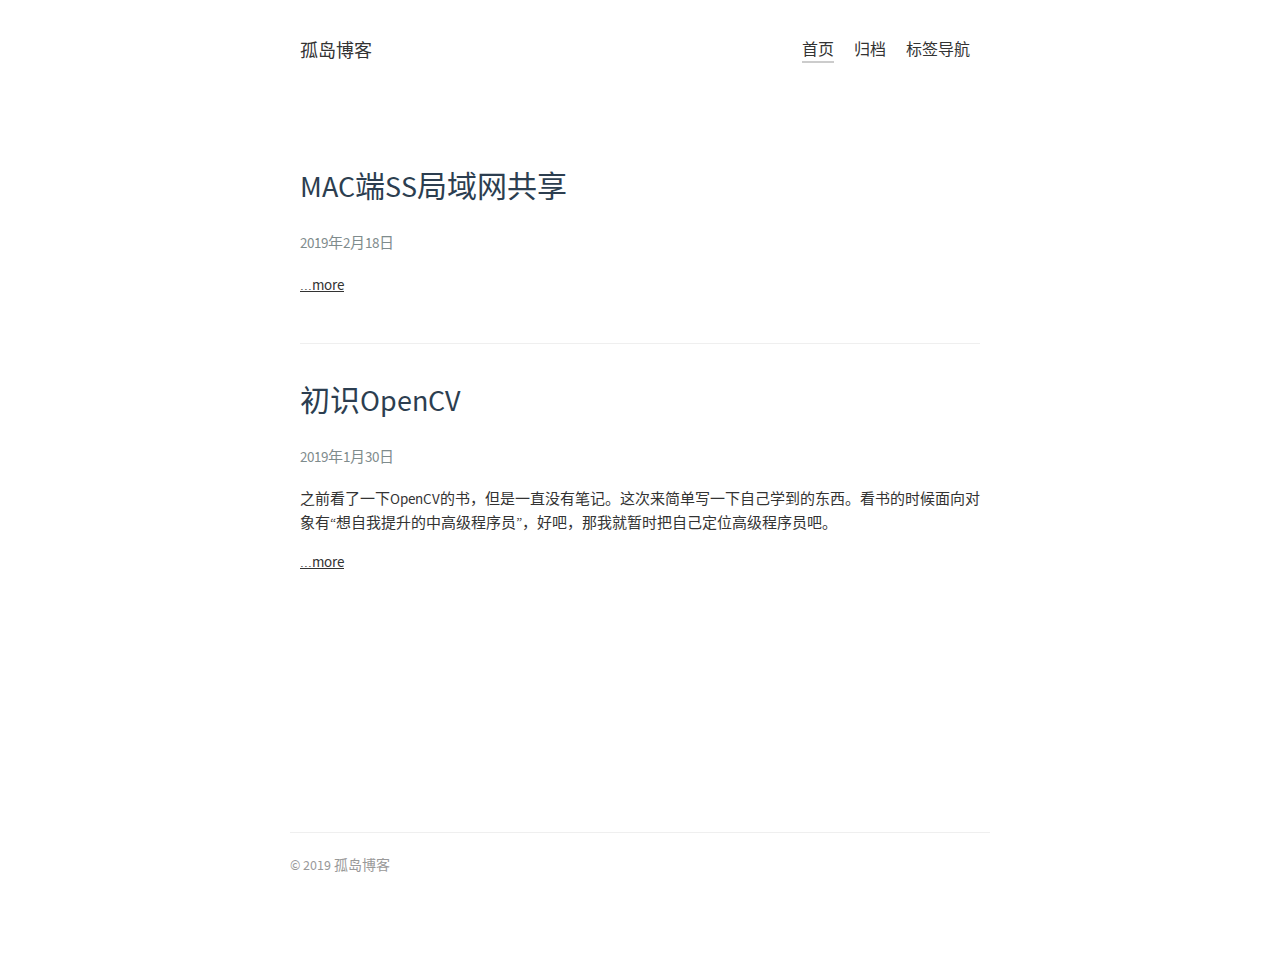
==== commit b5356034: "Site updated: 2019-03-05 11:13:53" ====
--- a/index.html
+++ b/index.html
@@ -1 +1 @@
-<!DOCTYPE html><html lang="zh-CN"><head><meta name="generator" content="Hexo 3.8.0"><meta charset="utf-8"><meta name="X-UA-Compatible" content="IE=edge"><title> 孤岛博客</title><meta name="description" content="谁知道孤岛以外是什么"><meta name="viewport" content="width=device-width, initial-scale=1"><link rel="icon" href="/logo.png"><link rel="stylesheet" href="/css/style.css"><link rel="search" type="application/opensearchdescription+xml" href="https://islet.blog/atom.xml" title="孤岛博客"></head><body><div class="wrap"><header><h1 class="title">孤岛博客</h1><ul class="nav nav-list"><li class="nav-list-item"><a class="nav-list-link active" href="/" target="_self">首页</a></li><li class="nav-list-item"><a class="nav-list-link" href="/archives/" target="_self">归档</a></li><li class="nav-list-item"><a class="nav-list-link" href="/map/" target="_self">标签导航</a></li><li class="nav-list-item"><a class="nav-list-link" href="https://zhangzhihao.site" target="_blank">关于我</a></li></ul></header><main class="container"><ul class="home post-list"><li class="post-list-item"><article class="post-block"><h2 class="post-title"><a class="post-title-link" href="/default/mac-share-ss/">MAC端SS局域网共享</a></h2><div class="post-info">2019年2月18日</div><div class="post-content"></div><a class="read-more" href="/default/mac-share-ss/">...more</a></article></li><li class="post-list-item"><article class="post-block"><h2 class="post-title"><a class="post-title-link" href="/OpenCV/opencv-start/">初识OpenCV</a></h2><div class="post-info">2019年1月30日</div><div class="post-content"><p>之前看了一下OpenCV的书，但是一直没有笔记。这次来简单写一下自己学到的东西。看书的时候面向对象有“想自我提升的中高级程序员”，好吧，那我就暂时把自己定位高级程序员吧。</p></div><a class="read-more" href="/OpenCV/opencv-start/">...more</a></article></li></ul></main><footer><div class="paginator"></div><div class="copyright"><p>© 2019 孤岛博客</p></div></footer></div></body></html>+<!DOCTYPE html><html lang="zh-CN"><head><meta name="generator" content="Hexo 3.8.0"><meta charset="utf-8"><meta name="X-UA-Compatible" content="IE=edge"><title> 孤岛博客</title><meta name="description" content="谁知道孤岛以外是什么"><meta name="viewport" content="width=device-width, initial-scale=1"><link rel="icon" href="/logo.png"><link rel="stylesheet" href="/css/style.css"><link rel="search" type="application/opensearchdescription+xml" href="https://islet.blog/atom.xml" title="孤岛博客"></head><body><div class="wrap"><header><h1 class="title">孤岛博客</h1><ul class="nav nav-list"><li class="nav-list-item"><a class="nav-list-link active" href="/" target="_self">首页</a></li><li class="nav-list-item"><a class="nav-list-link" href="/archives/" target="_self">归档</a></li><li class="nav-list-item"><a class="nav-list-link" href="/map/" target="_self">标签导航</a></li></ul></header><main class="container"><ul class="home post-list"><li class="post-list-item"><article class="post-block"><h2 class="post-title"><a class="post-title-link" href="/default/mac-share-ss/">MAC端SS局域网共享</a></h2><div class="post-info">2019年2月18日</div><div class="post-content"></div><a class="read-more" href="/default/mac-share-ss/">...more</a></article></li><li class="post-list-item"><article class="post-block"><h2 class="post-title"><a class="post-title-link" href="/OpenCV/opencv-start/">初识OpenCV</a></h2><div class="post-info">2019年1月30日</div><div class="post-content"><p>之前看了一下OpenCV的书，但是一直没有笔记。这次来简单写一下自己学到的东西。看书的时候面向对象有“想自我提升的中高级程序员”，好吧，那我就暂时把自己定位高级程序员吧。</p></div><a class="read-more" href="/OpenCV/opencv-start/">...more</a></article></li></ul></main><footer><div class="paginator"></div><div class="copyright"><p>© 2019 孤岛博客</p></div></footer></div></body></html>